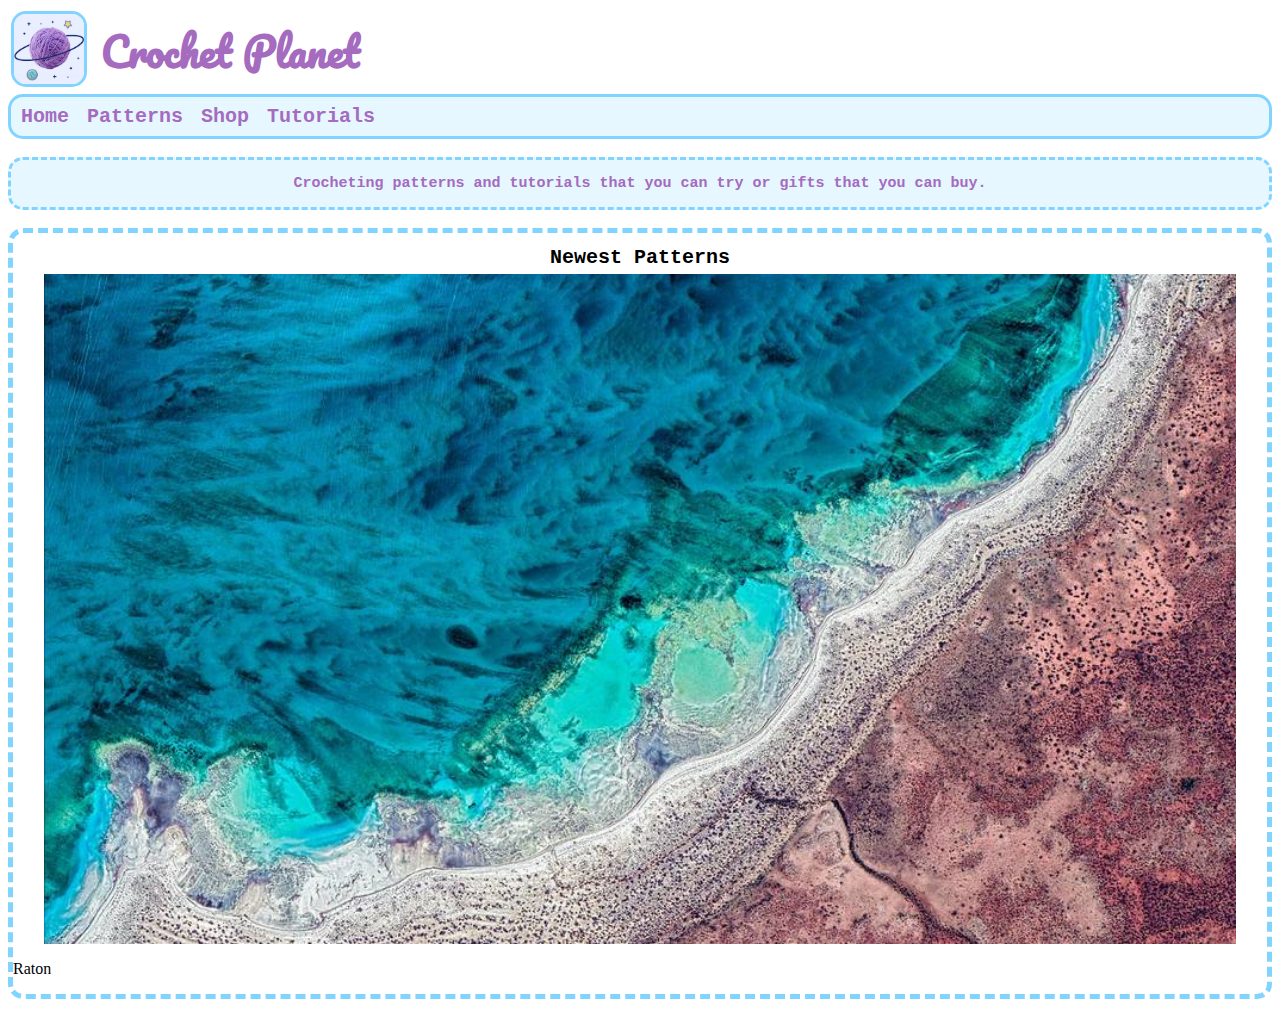
==== home/main.html @ 0dd4b1f9 "Add files via upload" ====
<!DOCTYPE html>
<html lang="en">
<head>
	<meta charset="UTF-8">
	<meta name="description" content="Crocheting patterns for Amigurumi toys and shop">
	<meta name="author" content="Stefania">
	<meta name="keywords" content="Crocheting, Crocheting Patterns, Amigurumi, Toys">
	<meta name="viewport" content="width=device-width, initial-scale=1.0">
	<title> Crochet Planet </title>

	<link rel="stylesheet" href="https://fonts.googleapis.com/css2?family=Pacifico&display=swap">
</head>

<body>
	<header>
	<nav>
		<div class="title_bar">
		<table>
			<th><div id="icon"><img src="/resources/icon.jpg" width="70" height="70"></div></th>
			<th><div id="title"><a href="#">Crochet Planet</a></div></th>
			<!--<th><div id="search_bar"><input type="text" placeholder="Search..."></div></th>-->
		</table>
		</div>

		<div class="nav_bar">
		<table>
			<th><a href="/resources/main.html"> Home </a></th>
			<th><a href="#"> Patterns </a></th>
			<th><a href="#"> Shop </a></th>
			<th><a href="#"> Tutorials </a></th>
		</table>
		</div>
	</nav>
	</header>
	<br >
	<main>
	<section class="about">
		<p><b>
			Crocheting patterns and tutorials that you can try or gifts that you can buy.
		</b></p>
	</section>
	<br>
<!-- Newest Pattern Section -->
	<section class="newest_patterns">
		<h1>Newest Patterns</h1>
		<article>
			<img src="/resources/img.jpg">
			<p>Raton</p>
		</article>
	</section>
	</main>

	<footer>
	<style>
	.nav_bar a {
		float: left;
		color: #a46bbf;
		font-family: monospace;
		font-size: 20px;
		padding: 5px 7px;
		text-decoration: none;
	}
	.nav_bar {
		background-color: #e6f7ff;
		border: 3px solid #80d4ff;
		border-radius: 15px;
	}
	#icon img {
		border: 3px solid #80d4ff;
		border-radius: 15px;
	}
	#title a {
		font-family: 'Pacifico';
		color: #a46bbf;
		padding: 0px 10px;
		font-size: 40px;
		text-decoration: none;
		width: 300px;
	}
	.about {
		background-color: #e6f7ff;
		border: 3px dashed #80d4ff;
		border-radius: 15px;
		text-align: center;
		font-family: monospace;
		font-size: 15px;
		color: #a46bbf;
	}
	.newest_patterns {
		border: 5px dashed #80d4ff;
		border-radius: 15px;
	}
	.newest_patterns h1 {
		text-align: center;
		font-family: monospace;
		font-size: 20px;
		margin-bottom: 5px;
	}
	.newest_patterns img {
		display: block;
		margin-left: auto;
		margin-right: auto;
		width: 95%;
		height: 95%;
		max-width=100%;
	}
	.newest_patterns article {

	}

	</style>
	</footer>                            
<body>
</html>
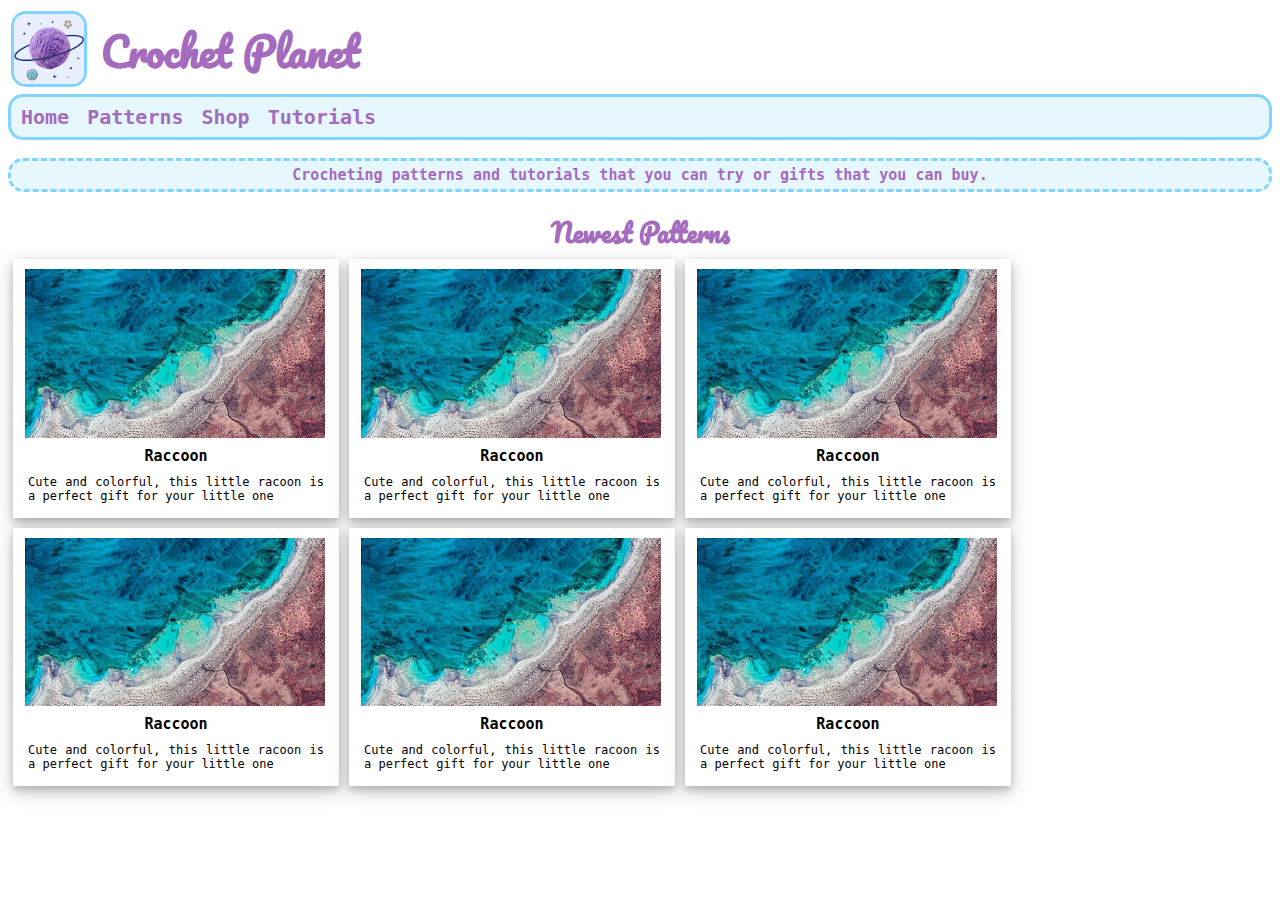
==== commit ffb2018e: "Yes" ====
--- a/home/main.html
+++ b/home/main.html
@@ -10,7 +10,6 @@
 
 	<link rel="stylesheet" href="https://fonts.googleapis.com/css2?family=Pacifico&display=swap">
 </head>
-
 <body>
 	<header>
 	<nav>
@@ -40,14 +39,39 @@
 		</b></p>
 	</section>
 	<br>
-<!-- Newest Pattern Section -->
-	<section class="newest_patterns">
+	<div class="newest_patterns">
 		<h1>Newest Patterns</h1>
 		<article>
 			<img src="/resources/img.jpg">
-			<p>Raton</p>
+			<h4><b>Raccoon</b></h4>
+			<p> Cute and colorful, this little racoon is a perfect gift for your little one</p>
 		</article>
-	</section>
+		<article>
+			<img src="/resources/img.jpg">
+			<h4><b>Raccoon</b></h4>
+			<p> Cute and colorful, this little racoon is a perfect gift for your little one</p>
+		</article>
+		<article>
+			<img src="/resources/img.jpg">
+			<h4><b>Raccoon</b></h4>
+			<p> Cute and colorful, this little racoon is a perfect gift for your little one</p>
+		</article>
+		<article>
+			<img src="/resources/img.jpg">
+			<h4><b>Raccoon</b></h4>
+			<p> Cute and colorful, this little racoon is a perfect gift for your little one</p>
+		</article>
+		<article>
+			<img src="/resources/img.jpg">
+			<h4><b>Raccoon</b></h4>
+			<p> Cute and colorful, this little racoon is a perfect gift for your little one</p>
+		</article>
+		<article>
+			<img src="/resources/img.jpg">
+			<h4><b>Raccoon</b></h4>
+			<p> Cute and colorful, this little racoon is a perfect gift for your little one</p>
+		</article>
+	</div>
 	</main>
 
 	<footer>
@@ -85,29 +109,60 @@
 		font-family: monospace;
 		font-size: 15px;
 		color: #a46bbf;
+		padding: 5px;
 	}
-	.newest_patterns {
-		border: 5px dashed #80d4ff;
-		border-radius: 15px;
+	.about p {
+		margin: 0px;
 	}
 	.newest_patterns h1 {
 		text-align: center;
-		font-family: monospace;
-		font-size: 20px;
-		margin-bottom: 5px;
+		font-family: 'Pacifico';
+		font-size: 25px;
+		margin: 0px;
+		color: #a46bbf;
 	}
 	.newest_patterns img {
-		display: block;
-		margin-left: auto;
-		margin-right: auto;
+		padding: 5px;
+		padding-left: 7px;
+		border-radius: 5px;
 		width: 95%;
-		height: 95%;
-		max-width=100%;
+		height: auto;
+		max-width: 100%;
 	}
 	.newest_patterns article {
+		width: 95%;
+    	background-color: white;
+    	box-shadow: 0 4px 8px 0 rgba(0, 0, 0, 0.2), 0 6px 20px 0 rgba(0, 0, 0, 0.19);
+		margin: 5px;
+    	float: left;
+    	width: 24.99999%;
+		padding: 5px;
 
 	}
-
+	@media only screen and (max-width: 700px) {
+    	.newest_patterns article {
+    		width: 49.99999%;
+		}
+   	}
+  	@media only screen and (max-width: 500px) {
+  		.newest_patterns article {
+    		width: 100%;
+  	}
+}
+	.newest_patterns h4 {
+		font-family: monospace;
+		padding: 0px 10px;
+		text-align: center;
+		font-size: 15px;
+		margin: 0px;
+	}
+	.newest_patterns p {
+		font-family: monospace;
+		padding: 10px 10px;
+		text-align: justify;
+		font-size: 12px;
+		margin: 0px;
+	}
 	</style>
 	</footer>                            
 <body>
